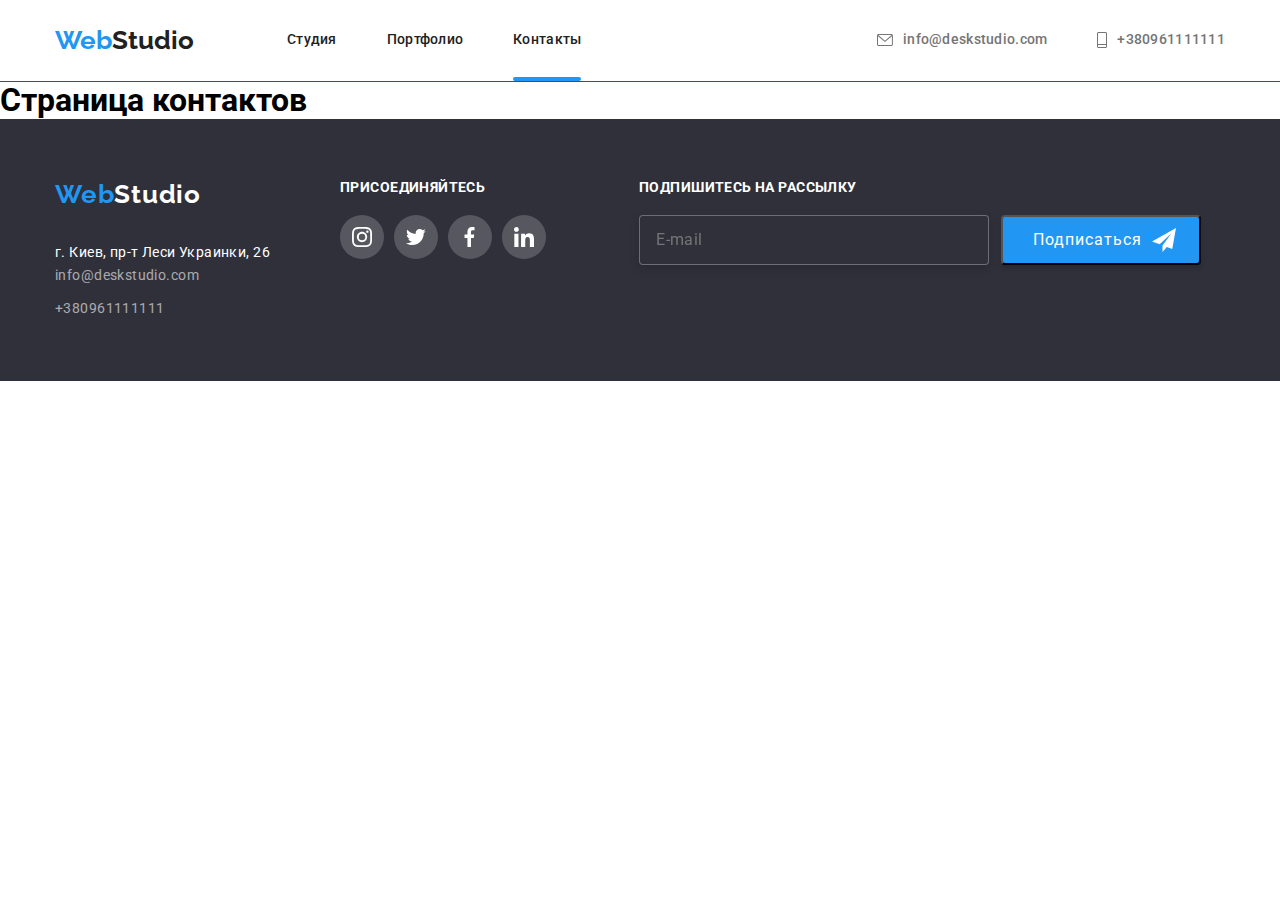
==== contact.html @ c0cb057a "21/01" ====
<!DOCTYPE html>
<html lang="en">

<head>
    <meta charset="UTF-8">
    <meta http-equiv="X-UA-Compatible" content="IE=edge">
    <meta name="viewport" content="width=device-width, initial-scale=1.0">
    <title>Document</title>
    <link rel="preconnect" href="https://fonts.googleapis.com">
    <link rel="preconnect" href="https://fonts.gstatic.com" crossorigin>
    <link
        href="https://fonts.googleapis.com/css2?family=Raleway:wght@400;700&family=Roboto:wght@400;500;700;900&display=swap"
        rel="stylesheet">
    <link rel="stylesheet" href="https://cdnjs.cloudflare.com/ajax/libs/modern-normalize/1.1.0/modern-normalize.min.css">
    <link rel="stylesheet" href="css/main.css">
</head>

<body>

    <header class="header">
        <div class="page-header container">
            <nav class="page-header__nav-bar">
                <a class="page-header__logo" href="./index.html"><span class="page-header__web">Web</span>Studio</a>
                <ul class="navigation">
                    <li class="navigation__menu"><a href="./index.html" class="navigation__link">Студия</a></li>
                    <li class="navigation__menu"><a href="./portfolio.html"
                            class="navigation__link">Портфолио</a></li>
                    <li class="navigation__menu"><a href="./contact.html" class="navigation__link navigation__link--accent">Контакты</a></li>
                </ul>
            </nav>
            <ul class="contact-header">
                <li class="contact-header__item"><a class="contact-header__mail" href="mailto:info@deskstudio.com">
                        <svg class="contact-header__icon" width="16px" height="12px">
                            <use href="./imagescvg/sprite.svg#mail"></use>
                        </svg>info@deskstudio.com</a></li>
                <li class="contact-header__item"><a class="contact-header__tel" href="tel:+380961111111">
                        <svg class="contact-header__icon" width="10px" height="16px">
                            <use href="./imagescvg/sprite.svg#smartphone"></use>
                        </svg>+380961111111</a></li>
            </ul>
        </div>
    </header>
<main>

</main>
    <h1>Страница контактов</h1>
<footer class="page-footer">
    <div class="container footer-container">
        <div class="footer-contact">
            <a class="page-footer__logo" href="./index.html"><span class="page-footer__web">Web</span>Studio</a>
            <address class="page-footer__address">г. Киев, пр-т Леси Украинки, 26</address>
            <ul class="page-footer__contact">
                <li class="page-footer__item"><a class="page-footer__link"
                        href="mailto:info@deskstudio.com">info@deskstudio.com</a> </li>
                <li class="page-footer__item"><a class="page-footer__link" href="tel:+380961111111">+380961111111</a>
                </li>
            </ul>
        </div>
        <div class="footer-socnet">
            <h3 class="propose">ПРИСОЕДИНЯЙТЕСЬ</h3>
            <ul class="footer-socnet__icons">
                <li class="footer-socnet__icon">
                    <a href="" class="social-net-footer">
                        <svg width="20px" height="20px">
                            <use href="./imagescvg/sprite.svg#instagram"></use>
                        </svg>
                    </a>
                </li>
                <li class="footer-socnet__icon">
                    <a href="" class="social-net-footer">
                        <svg width="20px" height="20px">
                            <use href="./imagescvg/sprite.svg#twiter"></use>
                        </svg>
                    </a>
                </li>
                <li class="footer-socnet__icon">
                    <a href="" class="social-net-footer">
                        <svg width="20px" height="20px">
                            <use href="./imagescvg/sprite.svg#facebook"></use>
                        </svg>
                    </a>
                </li>
                <li class="footer-socnet__icon">
                    <a href="" class="social-net-footer">
                        <svg width="20px" height="20px">
                            <use href="./imagescvg/sprite.svg#linkedin"></use>
                        </svg>
                    </a>
                </li>
            </ul>
        </div>
        <div class="footer-mailing">
            <h3 class="propose">ПОДПИШИТЕСЬ НА РАССЫЛКУ</h3>
            <div class="footer-mailing__form">
                <label for="mail"></label>
                <input type="email" name="mail" id="mail" placeholder="E-mail" />
                <button class="footer-mailing__subscribe">Подписаться<svg class="footer-mailing__svg" width="24px"
                        height="24px">
                        <use href="./imagescvg2/sprite2.svg#icon-icon-send"></use>
                    </svg></button>
            </div>
        </div>



    </div>
</footer>




</body>

</html>
---- css/main.css ----
.client-list__icon:not(last-child), .team__member:not(:last-child), .profail-title__item:not(:last-child), .benefits-topic__item:not(:last-child) {
  margin-right: 30px;
}

body {
  font-family: Roboto, sant-serif;
  --card-set-gup: 30px;
}

ul {
  list-style: none;
  margin: 0;
  padding: 0;
}

h1,
h2,
h3,
h4,
h5,
h6,
p {
  margin: 0;
}

html {
  -webkit-box-sizing: border-box;
          box-sizing: border-box;
}

*,
*::before,
*::after {
  -webkit-box-sizing: inherit;
          box-sizing: inherit;
}

.visually-hidden {
  position: absolute;
  clip: rect(0 0 0 0);
  width: 1px;
  height: 1px;
  margin: -1px;
}

img {
  display: block;
  max-width: 100%;
}

/*for_h2*/
.block-titles {
  margin-bottom: 50px;
  color: var(--color);
  text-align: center;
  font-size: 36px;
  line-height: 1.17;
  letter-spacing: 0.03em;
}

.container {
  width: 1200px;
  padding: 0 15px;
  margin: 0 auto;
}

.header {
  padding: 25px 0;
  border-bottom: 1px solid green;
}

.page-header {
  display: -webkit-box;
  display: -ms-flexbox;
  display: flex;
  -webkit-box-align: center;
      -ms-flex-align: center;
          align-items: center;
}

.page-header {
  width: 1200px;
  padding: 0 15px;
  margin: 0 auto;
}

.page-header__nav-bar {
  margin-right: auto;
  display: -webkit-box;
  display: -ms-flexbox;
  display: flex;
  -webkit-box-align: center;
      -ms-flex-align: center;
          align-items: center;
}

.page-header__logo {
  margin-right: 93px;
  -ms-flex-item-align: center;
      align-self: center;
  text-decoration: none;
  font-family: Raleway;
  font-style: normal;
  font-weight: bold;
  font-size: 26px;
  line-height: 1.19;
  color: #212121;
  -webkit-transition: color 250ms cubic-bezier(0.4, 0, 0.2, 1);
  transition: color 250ms cubic-bezier(0.4, 0, 0.2, 1);
}
.page-header__logo:hover {
  color: #2196f3;
}

.page-header__web {
  color: #2196f3;
}

.navigation {
  display: -webkit-box;
  display: -ms-flexbox;
  display: flex;
  color: #212121;
  font-size: 14px;
  font-weight: 500;
  line-height: 1.14;
  letter-spacing: 0.02em;
}
.navigation__menu:not(:last-child) {
  margin-right: 50px;
}

.navigation__link {
  display: block;
  color: #212121;
  text-decoration: none;
  -webkit-transition: color 250ms cubic-bezier(0.4, 0, 0.2, 1);
  transition: color 250ms cubic-bezier(0.4, 0, 0.2, 1);
}
.navigation__link:hover {
  color: #2196f3;
}

.navigation__link--accent {
  position: relative;
  margin-left: 0;
  margin-top: 0;
  padding-bottom: 0;
}
.navigation__link--accent:visited {
  color: #2196f3;
}
.navigation__link--accent::after {
  content: "";
  position: absolute;
  display: block;
  top: 100%;
  margin-top: 29px;
  width: 100%;
  height: 4px;
  background: #2196f3;
  border-radius: 2px;
}

.contact-header {
  display: -webkit-box;
  display: -ms-flexbox;
  display: flex;
}

.contact-header__item {
  fill: #757575;
  color: #757575;
}
.contact-header__item:not(:last-child) {
  margin-right: 50px;
}

.contact-header__mail,
.contact-header__tel {
  text-decoration: none;
}

.contact-header__icon {
  margin-right: 10px;
}

.contact-header__mail,
.contact-header__tel {
  color: #757575;
  font-size: 14px;
  font-weight: 500;
  line-height: 1.14;
  letter-spacing: 0.02em;
  display: -webkit-box;
  display: -ms-flexbox;
  display: flex;
  -webkit-box-align: center;
      -ms-flex-align: center;
          align-items: center;
  fill: #757575;
  -webkit-transition: color 250ms cubic-bezier(0.4, 0, 0.2, 1), fill 250ms cubic-bezier(0.4, 0, 0.2, 1);
  transition: color 250ms cubic-bezier(0.4, 0, 0.2, 1), fill 250ms cubic-bezier(0.4, 0, 0.2, 1);
}

.contact-header__mail:hover,
.contact-header__mail:focus,
.contact-header__tel:hover,
.contact-header__tel:focus {
  color: #2196f3;
  fill: #2196f3;
}

.slogan {
  height: 600px;
  max-width: 1600px;
  margin-left: auto;
  margin-right: auto;
  background-image: -webkit-gradient(linear, left top, right top, from(rgba(47, 48, 58, 0.4)), to(rgba(47, 48, 58, 0.4))), url(../images/Img_hero_v_2.jpg);
  background-image: linear-gradient(to right, rgba(47, 48, 58, 0.4), rgba(47, 48, 58, 0.4)), url(../images/Img_hero_v_2.jpg);
  background-repeat: no-repeat;
  background-position: center;
  padding: 200px 0;
  background-color: #2f303a;
}

.slogan-site__text {
  color: #ffffff;
  width: 696px;
  margin: 0 auto;
  margin-bottom: 30px;
  font-family: Roboto;
  font-style: normal;
  font-size: 44px;
  font-weight: 900;
  line-height: 1.36;
  letter-spacing: 0.06em;
  text-align: center;
  text-transform: uppercase;
}

.slogan-site__button {
  display: inline-block;
  margin-left: auto;
  margin-right: auto;
  cursor: pointer;
}

button.slogan-site__button {
  padding: 10px 32px;
  color: #ffffff;
  background-color: #2196f3;
  -webkit-box-shadow: 0px 4px 4px rgba(0, 0, 0, 0.15);
          box-shadow: 0px 4px 4px rgba(0, 0, 0, 0.15);
  border-radius: 4px;
  font-family: Roboto;
  font-style: normal;
  font-size: 16px;
  font-weight: bold;
  line-height: 1.87;
  letter-spacing: 0.06em;
  /*font-size: 16px;
   font-weight: bold;
   line-height: 1.87;
   letter-spacing: 0.06em;*/
  display: -webkit-box;
  display: -ms-flexbox;
  display: flex;
  -webkit-box-align: center;
      -ms-flex-align: center;
          align-items: center;
  text-align: center;
}

.benefits {
  padding-top: 94px;
}

.benefits-topic__list {
  display: -webkit-box;
  display: -ms-flexbox;
  display: flex;
}

.benefits-topic__item {
  width: 270px;
}
.benefits-topic__item::before {
  content: "";
  display: block;
  width: 270px;
  height: 120px;
  background-color: var(--button-secondary);
  border-radius: 4px;
  background-repeat: no-repeat;
  background-position: center;
}

.benefits-topic__item:nth-child(1)::before {
  background-image: url(../imagescvg/antenna1.svg);
}

.benefits-topic__item:nth-child(2)::before {
  background-image: url(../imagescvg/clock1.svg);
}

.benefits-topic__item:nth-child(3)::before {
  background-image: url(../imagescvg/diagram1.svg);
}

.benefits-topic__item:nth-child(4)::before {
  background-image: url(../imagescvg/astronaut1.svg);
}

.advantage {
  color: var(--color);
  padding-top: 30px;
  font-size: 14px;
  line-height: 1.14;
  letter-spacing: 0.03em;
  text-transform: uppercase;
}

.advantage__text {
  color: var(--color-text);
  font-size: 14px;
  line-height: 1.7;
  letter-spacing: 0.03em;
}

.services {
  padding-top: 94px;
  padding-bottom: 94px;
}

.profail-title {
  margin-bottom: 50px;
  color: #212121;
  text-align: center;
  font-size: 36px;
  line-height: 1.17;
  letter-spacing: 0.03em;
}

.profail-title__list {
  display: -webkit-box;
  display: -ms-flexbox;
  display: flex;
}

.service {
  position: relative;
}

.service-product {
  position: absolute;
  bottom: 0;
  display: -webkit-box;
  display: -ms-flexbox;
  display: flex;
  width: 370px;
  height: 70px;
  background: rgba(47, 48, 58, 0.8);
}

.service-product__name {
  color: #ffffff;
  font-size: 14px;
  line-height: 1.14;
  margin: auto;
  letter-spacing: 0.03em;
  text-transform: uppercase;
}

.command {
  max-width: 1600px;
  margin-left: auto;
  margin-right: auto;
  padding-top: 94px;
  padding-bottom: 94px;
  background-color: #f5f4fa;
  -webkit-box-pack: center;
      -ms-flex-pack: center;
          justify-content: center;
}

.team__list {
  display: -webkit-box;
  display: -ms-flexbox;
  display: flex;
}

.team__member {
  -webkit-box-shadow: 0px 1px 3px rgba(0, 0, 0, 0.12), 0px 1px 1px rgba(0, 0, 0, 0.14), 0px 2px 1px rgba(0, 0, 0, 0.2);
          box-shadow: 0px 1px 3px rgba(0, 0, 0, 0.12), 0px 1px 1px rgba(0, 0, 0, 0.14), 0px 2px 1px rgba(0, 0, 0, 0.2);
  border-radius: 0px 0px 4px 4px;
  background-color: #ffffff;
}

.member-card {
  padding: 30px 0;
}

.member-card__name {
  margin-bottom: 10px;
  color: #212121;
  font-weight: 500;
  font-size: 16px;
  line-height: 1.19;
  text-align: center;
  letter-spacing: 0.03em;
}

.member-card__position {
  color: #757575;
  font-weight: normal;
  font-size: 16px;
  line-height: 1.19;
  text-align: center;
  letter-spacing: 0.03em;
}

/*==========SOCIAT ICON=============*/
.member-card__social-icons {
  display: -webkit-box;
  display: -ms-flexbox;
  display: flex;
  -webkit-box-pack: center;
      -ms-flex-pack: center;
          justify-content: center;
  margin-top: 16px;
}

.member-card__social-icon {
  display: -webkit-box;
  display: -ms-flexbox;
  display: flex;
  -webkit-box-pack: center;
      -ms-flex-pack: center;
          justify-content: center;
  -webkit-box-align: center;
      -ms-flex-align: center;
          align-items: center;
  width: 44px;
  height: 44px;
  border-radius: 50%;
  background-color: #ffffff;
}
.member-card__social-icon:not(last-child) {
  margin-right: 10px;
}
.member-card__social-icon:hover {
  background-color: #2196f3;
}

.social-net {
  display: -webkit-box;
  display: -ms-flexbox;
  display: flex;
  -webkit-box-pack: center;
      -ms-flex-pack: center;
          justify-content: center;
  -webkit-box-align: center;
      -ms-flex-align: center;
          align-items: center;
  width: 44px;
  height: 44px;
  border-radius: 50%;
  background-color: #ffffff;
  fill: #afb1b8;
  -webkit-transition: background-color 250ms cubic-bezier(0.4, 0, 0.2, 1), fill 250ms cubic-bezier(0.4, 0, 0.2, 1);
  transition: background-color 250ms cubic-bezier(0.4, 0, 0.2, 1), fill 250ms cubic-bezier(0.4, 0, 0.2, 1);
}
.social-net:hover, .social-net:focus {
  fill: #ffffff;
  background-color: #2196f3;
}

.clients {
  width: 1170px;
  height: 372px;
  margin-left: auto;
  margin-right: auto;
  padding-top: 94px;
  padding-bottom: 94px;
}

.client-list__icons {
  display: -webkit-box;
  display: -ms-flexbox;
  display: flex;
}

.client-list__icon {
  width: 170px;
  height: 92px;
}
.client-logo {
  width: 100%;
  height: 100%;
  border: 1px solid #afb1b8;
  border-radius: 4px;
  display: -webkit-box;
  display: -ms-flexbox;
  display: flex;
  -webkit-box-pack: center;
      -ms-flex-pack: center;
          justify-content: center;
  -webkit-box-align: center;
      -ms-flex-align: center;
          align-items: center;
  fill: #afb1b8;
  -webkit-transition: border 250ms cubic-bezier(0.4, 0, 0.2, 1), fill 250ms cubic-bezier(0.4, 0, 0.2, 1);
  transition: border 250ms cubic-bezier(0.4, 0, 0.2, 1), fill 250ms cubic-bezier(0.4, 0, 0.2, 1);
}
.client-logo:hover, .client-logo:focus {
  fill: #2196f3;
  border-color: #2196f3;
}

.all-btn {
  padding-top: 94px;
  padding-bottom: 94px;
}

.btn-portfolio {
  display: -webkit-box;
  display: -ms-flexbox;
  display: flex;
  margin-bottom: 50px;
  -webkit-box-pack: center;
      -ms-flex-pack: center;
          justify-content: center;
}

.btn-portfolio__list {
  height: 38px;
}
.btn-portfolio__list:not(:last-child) {
  margin-right: 8px;
}

.button-primery {
  color: #ffffff;
  background-color: #2196f3;
  font-family: Roboto;
  font-style: normal;
  font-weight: 500;
  font-size: 16px;
  line-height: 1.625;
  text-align: center;
  letter-spacing: 0.03em;
  -webkit-box-shadow: 0px 3px 1px rgba(0, 0, 0, 0.1), 0px 1px 2px rgba(0, 0, 0, 0.08), 0px 2px 2px rgba(0, 0, 0, 0.12);
          box-shadow: 0px 3px 1px rgba(0, 0, 0, 0.1), 0px 1px 2px rgba(0, 0, 0, 0.08), 0px 2px 2px rgba(0, 0, 0, 0.12);
  border-radius: 4px;
}

.button-secondary {
  color: #212121;
  background-color: #f5f4fa;
  font-weight: 500;
  font-size: 16px;
  line-height: 1.625;
  text-align: center;
  letter-spacing: 0.03em;
  border-radius: 4px;
  -webkit-transition: background-color 250ms cubic-bezier(0.4, 0, 0.2, 1), color 250ms cubic-bezier(0.4, 0, 0.2, 1), -webkit-box-shadow 250ms cubic-bezier(0.4, 0, 0.2, 1);
  transition: background-color 250ms cubic-bezier(0.4, 0, 0.2, 1), color 250ms cubic-bezier(0.4, 0, 0.2, 1), -webkit-box-shadow 250ms cubic-bezier(0.4, 0, 0.2, 1);
  transition: background-color 250ms cubic-bezier(0.4, 0, 0.2, 1), color 250ms cubic-bezier(0.4, 0, 0.2, 1), box-shadow 250ms cubic-bezier(0.4, 0, 0.2, 1);
  transition: background-color 250ms cubic-bezier(0.4, 0, 0.2, 1), color 250ms cubic-bezier(0.4, 0, 0.2, 1), box-shadow 250ms cubic-bezier(0.4, 0, 0.2, 1), -webkit-box-shadow 250ms cubic-bezier(0.4, 0, 0.2, 1);
}

.button-secondary:hover,
.button-secondary:focus {
  color: #ffffff;
  background-color: #2196f3;
  -webkit-box-shadow: 0px 3px 1px rgba(0, 0, 0, 0.1), 0px 1px 2px rgba(0, 0, 0, 0.08), 0px 2px 2px rgba(0, 0, 0, 0.12);
          box-shadow: 0px 3px 1px rgba(0, 0, 0, 0.1), 0px 1px 2px rgba(0, 0, 0, 0.08), 0px 2px 2px rgba(0, 0, 0, 0.12);
}

.button-primery,
.button-secondary {
  padding-left: 22px;
  padding-right: 22px;
}

.button,
.button-primery,
.button-secondary {
  cursor: pointer;
  border-color: transparent;
}

.projects {
  padding: 0;
  margin: 0;
  display: -webkit-box;
  display: -ms-flexbox;
  display: flex;
  -ms-flex-wrap: wrap;
      flex-wrap: wrap;
  margin-left: calc(-1 * var(--card-set-gup));
  margin-top: calc(-1 * var(--card-set-gup));
}

.projects > .projects__list {
  -ms-flex-preferred-size: calc(100% / 3 -var(--card-set-gup));
      flex-basis: calc(100% / 3 -var(--card-set-gup));
  margin-left: var(--card-set-gup);
  margin-top: var(--card-set-gup);
}

.projects__list * {
  background: #ffffff;
}

.projects-icon {
  display: block;
  text-decoration: none;
  -webkit-transition: -webkit-box-shadow 250ms cubic-bezier(0.4, 0, 0.2, 1);
  transition: -webkit-box-shadow 250ms cubic-bezier(0.4, 0, 0.2, 1);
  transition: box-shadow 250ms cubic-bezier(0.4, 0, 0.2, 1);
  transition: box-shadow 250ms cubic-bezier(0.4, 0, 0.2, 1), -webkit-box-shadow 250ms cubic-bezier(0.4, 0, 0.2, 1);
}
.projects-icon:hover, .projects-icon:focus {
  -webkit-box-shadow: 0px 1px 1px rgba(0, 0, 0, 0.12), 0px 4px 4px rgba(0, 0, 0, 0.06), 1px 4px 6px rgba(0, 0, 0, 0.16);
          box-shadow: 0px 1px 1px rgba(0, 0, 0, 0.12), 0px 4px 4px rgba(0, 0, 0, 0.06), 1px 4px 6px rgba(0, 0, 0, 0.16);
  display: block;
}

.projects-icon__box {
  padding: 20px 24px;
  border: 1px solid #eeeeee;
  -webkit-box-sizing: border-box;
          box-sizing: border-box;
}

.projects-icon__title {
  border: none;
  font-weight: bold;
  font-size: 18px;
  line-height: 2;
  color: #212121;
}

.projects-icon__sorting {
  margin-top: 4px;
  color: #757575;
  border: none;
  font-weight: normal;
  font-size: 16px;
  line-height: 1.875;
  letter-spacing: 0.03em;
}

.projects-icon__images {
  position: relative;
  overflow: hidden;
}

.projects-icon__images:hover .projects-icon__submenu,
.projects-icon__images:focus .projects-icon__submenu {
  -webkit-transform: translateY(0);
          transform: translateY(0);
  opacity: 1;
}

.projects-icon__submenu {
  position: absolute;
  top: 0;
  left: 0;
  height: 100%;
  width: 100%;
  padding: 63px 24px 63px 24px;
  margin: 0;
  font-size: 18px;
  line-height: 1.55;
  letter-spacing: 0.03em;
  color: #ffffff;
  background-color: rgba(33, 150, 243, 0.9);
  -webkit-transform: translateY(100%);
          transform: translateY(100%);
  -webkit-transition: -webkit-transform 250ms cubic-bezier(0.4, 0, 0.2, 1);
  transition: -webkit-transform 250ms cubic-bezier(0.4, 0, 0.2, 1);
  transition: transform 250ms cubic-bezier(0.4, 0, 0.2, 1);
  transition: transform 250ms cubic-bezier(0.4, 0, 0.2, 1), -webkit-transform 250ms cubic-bezier(0.4, 0, 0.2, 1);
}

.page-footer {
  margin-left: auto;
  margin-right: auto;
  padding-top: 60px;
  padding-bottom: 60px;
  background-color: #2f303a;
  -webkit-box-pack: start;
      -ms-flex-pack: start;
          justify-content: start;
}

.footer-container {
  display: -webkit-box;
  display: -ms-flexbox;
  display: flex;
  -webkit-box-align: space-align;
      -ms-flex-align: space-align;
          align-items: space-align;
}

.page-footer__logo {
  display: block;
  margin-bottom: 30px;
  color: #ffffff;
  text-decoration: none;
  font-family: Raleway;
  font-style: normal;
  font-weight: bold;
  font-size: 26px;
  line-height: 1.19;
  letter-spacing: 0.03em;
}

.page-footer__web {
  color: #2196f3;
}

.page-footer__address {
  color: #ffffff;
  font-family: Roboto;
  font-style: normal;
  font-weight: normal;
  font-size: 14px;
  line-height: 1.74;
  letter-spacing: 0.03em;
}

.page-footer__contact {
  list-style: none;
}

.page-footer__item:not(:last-child) {
  margin-bottom: 9px;
}

.page-footer__link {
  color: rgba(255, 255, 255, 0.6);
  text-decoration: none;
  font-size: 14px;
  line-height: 1.71;
  letter-spacing: 0.03em;
}

/*=======BLOCK_2_FOOTER============*/
.footer-socnet {
  margin-left: 70px;
}

.propose {
  font-size: 14px;
  line-height: 16px;
  letter-spacing: 0.03em;
  text-transform: uppercase;
  color: #ffffff;
  font-weight: bold;
  font-size: 14px;
  line-height: 16px;
  letter-spacing: 0.03em;
  text-transform: uppercase;
  color: #ffffff;
}

.footer-socnet__icons {
  display: -webkit-box;
  display: -ms-flexbox;
  display: flex;
  width: 100%;
  height: 90px;
}

.footer-socnet__icon:nth-child(1) {
  margin-left: 0;
}

.footer-socnet__icon {
  display: -webkit-box;
  display: -ms-flexbox;
  display: flex;
  -webkit-box-pack: center;
      -ms-flex-pack: center;
          justify-content: center;
  -webkit-box-align: center;
      -ms-flex-align: center;
          align-items: center;
  width: 44px;
  height: 44px;
  border-radius: 50%;
  margin-top: 20px;
  margin-left: 10px;
  background: rgba(255, 255, 255, 0.1);
}

.social-net-footer {
  display: -webkit-box;
  display: -ms-flexbox;
  display: flex;
  -webkit-box-pack: center;
      -ms-flex-pack: center;
          justify-content: center;
  -webkit-box-align: center;
      -ms-flex-align: center;
          align-items: center;
  width: 44px;
  height: 44px;
  border-radius: 50%;
  background: rgba(255, 255, 255, 0.1);
  fill: #ffffff;
  -webkit-transition: background-color 250ms cubic-bezier(0.4, 0, 0.2, 1);
  transition: background-color 250ms cubic-bezier(0.4, 0, 0.2, 1);
}

.social-net-footer:hover,
.social-net-footer:focus {
  fill: #ffffff;
  background-color: #2196f3;
}

/*=======BLOCK_3_FOOTER============*/
.footer-mailing {
  margin-left: 93px;
}

.footer-mailing__form {
  display: -webkit-box;
  display: -ms-flexbox;
  display: flex;
  margin-top: 20px;
}

.footer-mailing__form input {
  margin-right: 12px;
  padding-left: 16px;
  width: 350px;
  height: 50px;
  font-size: 16px;
  line-height: 1.25;
  letter-spacing: 0.03em;
  background: #2f303a;
  border: 1px solid rgba(255, 255, 255, 0.3);
  -webkit-box-sizing: border-box;
          box-sizing: border-box;
  -webkit-filter: drop-shadow(0px 4px 4px rgba(0, 0, 0, 0.15));
          filter: drop-shadow(0px 4px 4px rgba(0, 0, 0, 0.15));
  border-radius: 4px;
}

.footer-mailing__subscribe {
  position: relative;
  width: 200px;
  height: 50px;
  padding-left: 30px;
  font-size: 16px;
  line-height: 1.875;
  text-align: start;
  letter-spacing: 0.06em;
  color: #ffffff;
  background: #2196f3;
  -webkit-box-shadow: 0px 4px 4px rgba(0, 0, 0, 0.15);
          box-shadow: 0px 4px 4px rgba(0, 0, 0, 0.15);
  border-radius: 4px;
}

.footer-mailing__svg {
  position: absolute;
  top: 50%;
  margin-left: 10px;
  -webkit-transform: translateY(-50%);
          transform: translateY(-50%);
  width: 24px;
  height: 24px;
}

.backdrop {
  position: fixed;
  top: 0;
  left: 0;
  width: 100%;
  height: 100%;
  background-color: rgba(0, 0, 0, 0.2);
  -webkit-transition: opacity 250ms cubic-bezier(0.4, 0, 0.2, 1), visibility 250ms cubic-bezier(0.4, 0, 0.2, 1);
  transition: opacity 250ms cubic-bezier(0.4, 0, 0.2, 1), visibility 250ms cubic-bezier(0.4, 0, 0.2, 1);
}

.backdrop.is-hidden {
  opacity: 0;
  pointer-events: none;
  visibility: hidden;
}

.modal {
  position: absolute;
  top: 50%;
  left: 50%;
  -webkit-transform: translate(-50%, -50%);
          transform: translate(-50%, -50%);
  width: 528px;
  height: 581px;
  padding: 0 40px;
  padding-top: 40px;
  padding-bottom: 50px;
  background-color: #ffffff;
  -webkit-box-shadow: 0px 1px 3px rgba(0, 0, 0, 0.12), 0px 1px 1px rgba(0, 0, 0, 0.14), 0px 2px 1px rgba(0, 0, 0, 0.2);
          box-shadow: 0px 1px 3px rgba(0, 0, 0, 0.12), 0px 1px 1px rgba(0, 0, 0, 0.14), 0px 2px 1px rgba(0, 0, 0, 0.2);
  border-radius: 4px;
}

.modal-close {
  position: absolute;
  top: 8px;
  right: 8px;
  padding: 0;
  margin: 0;
  -webkit-box-pack: center;
      -ms-flex-pack: center;
          justify-content: center;
  width: 32px;
  height: 32px;
  border-radius: 50%;
  background: #ffffff;
  border: 1px solid rgba(0, 0, 0, 0.1);
  cursor: pointer;
  -webkit-transition: 0.3s linear #212121;
  transition: 0.3s linear #212121;
  display: -webkit-box;
  display: -ms-flexbox;
  display: flex;
  -webkit-transition: 250ms cubic-bezier(0.4, 0, 0.2, 1);
  transition: 250ms cubic-bezier(0.4, 0, 0.2, 1);
}
.modal-close:focus, .modal-close:hover {
  color: #2196f3;
}

.modal-close__button {
  width: 30px;
  height: 30px;
  fill: currentColor;
}

.modal__title {
  margin-bottom: 12px;
  font-size: 20px;
  line-height: 23px;
  text-align: center;
  letter-spacing: 0.03em;
  color: #212121;
}

.form-field {
  position: relative;
  display: -webkit-box;
  display: -ms-flexbox;
  display: flex;
  -webkit-box-orient: vertical;
  -webkit-box-direction: normal;
      -ms-flex-direction: column;
          flex-direction: column;
  font-size: 12px;
  line-height: 1.16;
  letter-spacing: 0.01em;
  color: #757575;
  margin-bottom: 10px;
}

.form-field__input {
  margin-top: 4px;
  text-indent: 42px;
}

.form-field label {
  margin-bottom: 4px;
  font-size: 12px;
  line-height: 1.16;
  letter-spacing: 0.01em;
  color: #757575;
}

.form-field input {
  height: 40px;
  border: 1px solid rgba(33, 33, 33, 0.2);
  -webkit-box-sizing: border-box;
          box-sizing: border-box;
  border-radius: 4px;
  -webkit-transition: 250ms cubic-bezier(0.4, 0, 0.2, 1);
  transition: 250ms cubic-bezier(0.4, 0, 0.2, 1);
}

.form-field__icon {
  position: absolute;
  top: 50%;
  left: 15px;
  width: 18px;
  height: 18px;
  display: block;
  -webkit-box-pack: center;
      -ms-flex-pack: center;
          justify-content: center;
  -webkit-box-align: center;
      -ms-flex-align: center;
          align-items: center;
  fill: #212121;
  -webkit-transition: fill 250ms cubic-bezier(0.4, 0, 0.2, 1);
  transition: fill 250ms cubic-bezier(0.4, 0, 0.2, 1);
}

.form-field textarea {
  display: -webkit-box;
  display: -ms-flexbox;
  display: flex;
  padding: 12px, 16px;
  font-size: 12px;
  line-height: 1.16;
  letter-spacing: 0.01em;
  color: rgba(117, 117, 117, 0.5);
  border: 1px solid rgba(33, 33, 33, 0.2);
  -webkit-box-sizing: border-box;
          box-sizing: border-box;
  border-radius: 4px;
}

.modal-form__massage {
  resize: none;
  color: rgba(117, 117, 117, 0.5);
  font-family: inherit;
  padding: 12px 16px;
}

/*===Modal-checkbox===*/
.modal-checkbox {
  position: relative;
  display: -webkit-box;
  display: -ms-flexbox;
  display: flex;
  -webkit-box-align: center;
      -ms-flex-align: center;
          align-items: center;
  font-size: 14px;
  line-height: 1.714;
  letter-spacing: 0.03em;
  color: #757575;
}

.modal-checkbox__input {
  -webkit-appearance: none;
     -moz-appearance: none;
          appearance: none;
  position: absolute;
  width: 1px;
  height: 1px;
  margin: -1px;
  border: 0px;
  padding: 0px;
  clip: rect(0 0 0 0);
  overflow: hidden;
}

.modal-checkbox__icon {
  display: inline-block;
  margin-right: 8px;
  margin-left: 14px;
  width: 16px;
  height: 15px;
  border: 2px solid #212121;
  border-radius: 4px;
  -webkit-transition: 250ms cubic-bezier(0.4, 0, 0.2, 1);
  transition: 250ms cubic-bezier(0.4, 0, 0.2, 1);
}

.modal-checkbox__contract {
  display: block;
  margin-left: 4px;
  font-size: 14px;
  line-height: 1.714;
  letter-spacing: 0.03em;
  color: #2196f3;
}

.modal-checkbox__input:checked + .modal-checkbox__icon {
  border-color: transparent;
  background-image: url(../imagescvg2/icon-check.svg);
  background-size: contain;
  background-origin: border-box;
}

.modal-checkbox__input:focus + .modal-checkbox__icon {
  border-color: #2196f3;
}

.form-field__input:focus {
  outline: 1px solid #2196f3;
}

.form-field__input:focus ~ .form-field__icon {
  fill: #2196f3;
}

/*===Modal-button-submit===*/
.modal-submit {
  display: block;
  margin-top: 30px;
  margin-left: auto;
  margin-right: auto;
  width: 200px;
  height: 50px;
  font-size: 16px;
  line-height: 1.875;
  text-align: center;
  letter-spacing: 0.06em;
  color: #ffffff;
  cursor: pointer;
  background: #2196f3;
  -webkit-box-shadow: 0px 4px 4px rgba(0, 0, 0, 0.15);
          box-shadow: 0px 4px 4px rgba(0, 0, 0, 0.15);
  border-radius: 4px;
  border: none;
}/*# sourceMappingURL=main.css.map */
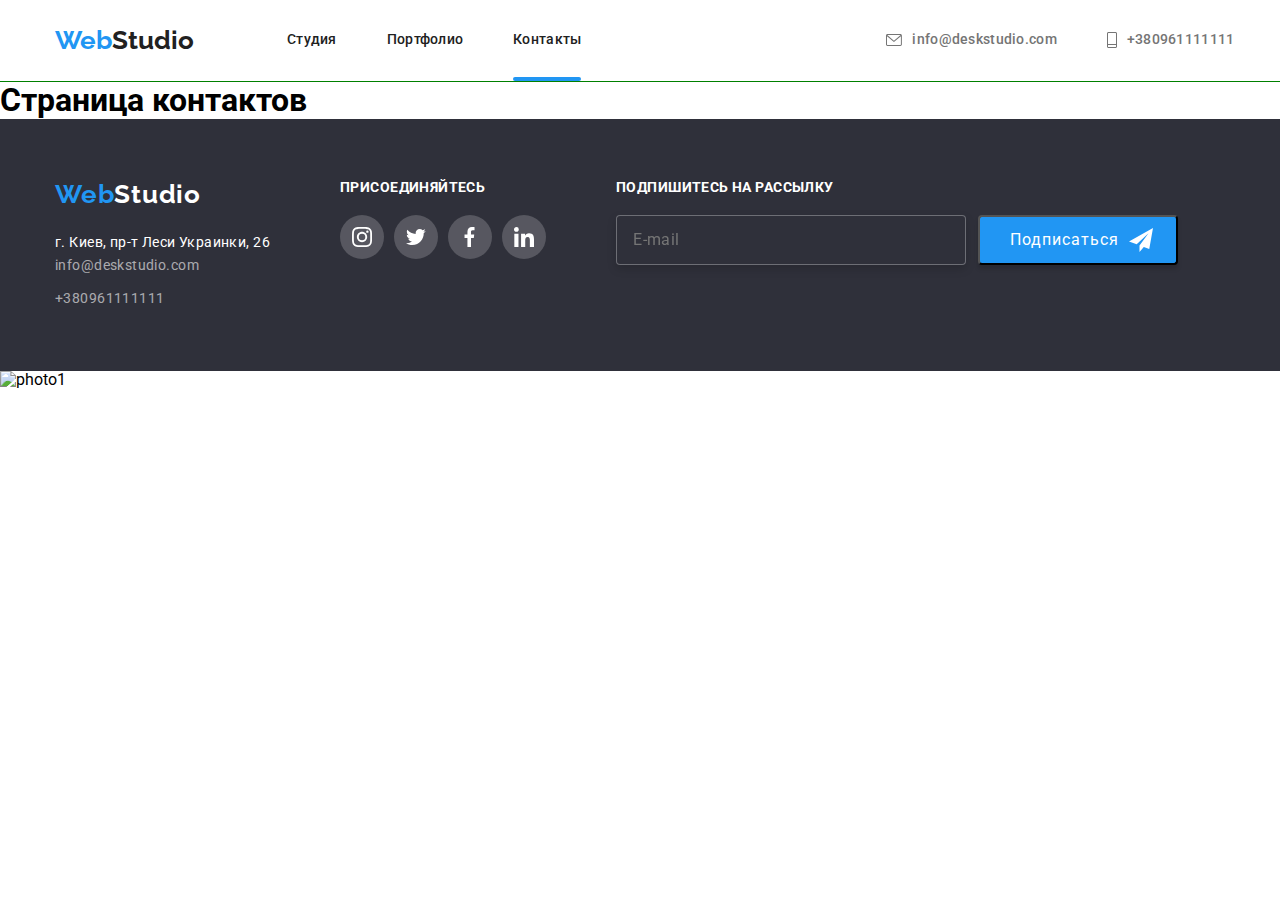
==== commit 2154d7ad: "26/01" ====
--- a/contact.html
+++ b/contact.html
@@ -106,9 +106,13 @@
     </div>
 </footer>
 
-
-
-
+<section>
+    <img srcset="./imagesportfolio/photo1.jpg 370w,
+                                            ./imagesportfolio/photo1@2x.jpg 370w,
+                                            ./imagesportfolio/photo1@3x.jpg 450w,
+                                            ./imagesportfolio/photo1@4x.jpg 450w" src="./imagesportfolio/photo1.jpg"
+        alt="photo1">
+</section>
 </body>
 
 </html>--- a/css/main.css
+++ b/css/main.css
@@ -1,4 +1,4 @@
-.client-list__icon:not(last-child), .team__member:not(:last-child), .profail-title__item:not(:last-child), .benefits-topic__item:not(:last-child) {
+.profail-title__item:not(:last-child) {
   margin-right: 30px;
 }
 
@@ -50,23 +50,56 @@
 
 /*for_h2*/
 .block-titles {
-  margin-bottom: 50px;
+  margin-bottom: 30px;
   color: var(--color);
   text-align: center;
   font-size: 36px;
   line-height: 1.17;
   letter-spacing: 0.03em;
 }
-
-.container {
+@media screen and (min-width: 1200px) {
+  .block-titles {
+    margin-bottom: 50px;
+  }
+}
+
+.container,
+.footer-container {
   width: 1200px;
   padding: 0 15px;
   margin: 0 auto;
 }
+@media screen and (min-width: 480px) {
+  .container,
+.footer-container {
+    width: 480px;
+  }
+}
+@media screen and (min-width: 768px) {
+  .container,
+.footer-container {
+    width: 768px;
+  }
+}
+@media screen and (min-width: 1200px) {
+  .container,
+.footer-container {
+    width: 1200px;
+  }
+}
 
 .header {
-  padding: 25px 0;
   border-bottom: 1px solid green;
+}
+@media screen and (min-width: 480px) {
+  .header {
+    padding: 15px 0;
+  }
+}
+@media screen and (min-width: 768px) {
+  .header {
+    padding: 25px 0;
+  }
 }
 
 .page-header {
@@ -79,13 +112,13 @@
 }
 
 .page-header {
-  width: 1200px;
+  position: relative;
+  max-width: 1200px;
   padding: 0 15px;
   margin: 0 auto;
 }
 
 .page-header__nav-bar {
-  margin-right: auto;
   display: -webkit-box;
   display: -ms-flexbox;
   display: flex;
@@ -95,7 +128,6 @@
 }
 
 .page-header__logo {
-  margin-right: 93px;
   -ms-flex-item-align: center;
       align-self: center;
   text-decoration: none;
@@ -111,9 +143,94 @@
 .page-header__logo:hover {
   color: #2196f3;
 }
+@media screen and (min-width: 480px) {
+  .page-header__logo {
+    margin-right: 284px;
+  }
+}
+@media screen and (min-width: 768px) {
+  .page-header__logo {
+    margin-right: 88px;
+  }
+}
+@media screen and (min-width: 1200px) {
+  .page-header__logo {
+    margin-right: 93px;
+  }
+}
 
 .page-header__web {
   color: #2196f3;
+}
+
+/*MENU-BUTTON-BEGIN*/
+.header-button {
+  display: -webkit-inline-box;
+  display: -ms-inline-flexbox;
+  display: inline-flex;
+  margin: 0;
+  padding: 0;
+  border: none;
+  background-color: transparent;
+  cursor: pointer;
+}
+.header-button:hover,
+.header-button :focus {
+  fill: #2196f3;
+}
+@media screen and (min-width: 768px) {
+  .header-button {
+    display: none;
+  }
+}
+
+.header-button .icon-menu {
+  display: none;
+}
+
+.header-button.is-open .icon-menu {
+  display: block;
+}
+
+.header-button.is-open .icon-cross {
+  display: none;
+}
+
+.header-menu {
+  position: absolute;
+  top: 90%;
+  left: 0;
+  width: 100%;
+  height: 796px;
+  background-color: yellowgreen;
+  padding-left: 40px;
+  padding-right: 40px;
+  font-size: 20px;
+}
+@media screen and (max-width: 767px) {
+  .header-menu {
+    display: none;
+  }
+}
+@media screen and (min-width: 768px) {
+  .header-menu {
+    display: block;
+  }
+}
+
+.header-menu.is-open {
+  display: none;
+}
+
+/*MENU-BUTTON-END*/
+.header-menu {
+  display: -webkit-box;
+  display: -ms-flexbox;
+  display: flex;
+  -webkit-box-orient: horizontal;
+  -webkit-box-direction: normal;
+      -ms-flex-direction: row;
+          flex-direction: row;
 }
 
 .navigation {
@@ -128,6 +245,19 @@
 }
 .navigation__menu:not(:last-child) {
   margin-right: 50px;
+}
+@media screen and (min-width: 768px) {
+  .navigation {
+    display: -webkit-box;
+    display: -ms-flexbox;
+    display: flex;
+    -webkit-box-align: center;
+        -ms-flex-align: center;
+            align-items: center;
+  }
+  .navigation__menu:last-child {
+    margin-right: 60px;
+  }
 }
 
 .navigation__link {
@@ -161,11 +291,41 @@
   background: #2196f3;
   border-radius: 2px;
 }
+@media screen and (min-width: 768px) {
+  .navigation__link--accent::after {
+    margin-top: 34px;
+  }
+}
+@media screen and (min-width: 1200px) {
+  .navigation__link--accent::after {
+    margin-top: 29px;
+  }
+}
 
 .contact-header {
   display: -webkit-box;
   display: -ms-flexbox;
   display: flex;
+}
+@media screen and (min-width: 768px) {
+  .contact-header {
+    -webkit-box-orient: vertical;
+    -webkit-box-direction: normal;
+        -ms-flex-direction: column;
+            flex-direction: column;
+    display: -webkit-box;
+    display: -ms-flexbox;
+    display: flex;
+  }
+}
+@media screen and (min-width: 1200px) {
+  .contact-header {
+    -webkit-box-orient: horizontal;
+    -webkit-box-direction: normal;
+        -ms-flex-direction: row;
+            flex-direction: row;
+    margin-left: 245px;
+  }
 }
 
 .contact-header__item {
@@ -174,6 +334,16 @@
 }
 .contact-header__item:not(:last-child) {
   margin-right: 50px;
+}
+@media screen and (min-width: 768px) {
+  .contact-header__item:not(:last-child) {
+    margin-bottom: 10px;
+  }
+}
+@media screen and (min-width: 1200px) {
+  .contact-header__item:not(:last-child) {
+    margin-bottom: 0;
+  }
 }
 
 .contact-header__mail,
@@ -226,7 +396,6 @@
 
 .slogan-site__text {
   color: #ffffff;
-  width: 696px;
   margin: 0 auto;
   margin-bottom: 30px;
   font-family: Roboto;
@@ -237,6 +406,24 @@
   letter-spacing: 0.06em;
   text-align: center;
   text-transform: uppercase;
+}
+@media screen and (min-width: 480px) {
+  .slogan-site__text {
+    font-size: 26px;
+    font-weight: 900;
+    line-height: 1.61;
+    letter-spacing: 0.06em;
+    width: 360px;
+  }
+}
+@media screen and (min-width: 1200px) {
+  .slogan-site__text {
+    font-size: 44px;
+    font-weight: 900;
+    line-height: 1.36;
+    letter-spacing: 0.06em;
+    width: 696px;
+  }
 }
 
 .slogan-site__button {
@@ -274,23 +461,71 @@
 
 .benefits {
   padding-top: 94px;
+  margin-left: auto;
+  margin-right: auto;
+  -webkit-box-pack: center;
+      -ms-flex-pack: center;
+          justify-content: center;
+}
+@media screen and (min-width: 480px) {
+  .benefits {
+    padding-bottom: 60px;
+  }
+}
+@media screen and (min-width: 1200px) {
+  .benefits {
+    padding-bottom: 0;
+  }
 }
 
 .benefits-topic__list {
   display: -webkit-box;
   display: -ms-flexbox;
   display: flex;
+  -ms-flex-wrap: wrap;
+      flex-wrap: wrap;
+  margin-left: calc(-1 * var(--card-set-gup));
+  margin-top: calc(-1 * var(--card-set-gup));
 }
 
 .benefits-topic__item {
-  width: 270px;
-}
+  display: block;
+  margin-left: var(--card-set-gup);
+  margin-top: var(--card-set-gup);
+  /*&:not(:last-child) {
+    @extend %margin-primary;
+  }*/
+}
+@media screen and (min-width: 480px) {
+  .benefits-topic__item {
+    width: 450px;
+  }
+}
+@media screen and (min-width: 768px) {
+  .benefits-topic__item {
+    -ms-flex-preferred-size: calc(100% / 2 - var(--card-set-gup));
+        flex-basis: calc(100% / 2 - var(--card-set-gup));
+    width: 354px;
+  }
+}
+@media screen and (min-width: 1200px) {
+  .benefits-topic__item {
+    -ms-flex-preferred-size: auto;
+        flex-basis: auto;
+    -webkit-box-orient: horizontal;
+    -webkit-box-direction: normal;
+        -ms-flex-direction: row;
+            flex-direction: row;
+    width: 270px;
+  }
+}
+
 .benefits-topic__item::before {
   content: "";
   display: block;
-  width: 270px;
+  /*width: 270px;*/
   height: 120px;
-  background-color: var(--button-secondary);
+  background-color: #f5f4fa;
   border-radius: 4px;
   background-repeat: no-repeat;
   background-position: center;
@@ -313,7 +548,7 @@
 }
 
 .advantage {
-  color: var(--color);
+  color: #212121;
   padding-top: 30px;
   font-size: 14px;
   line-height: 1.14;
@@ -322,7 +557,7 @@
 }
 
 .advantage__text {
-  color: var(--color-text);
+  color: #757575;
   font-size: 14px;
   line-height: 1.7;
   letter-spacing: 0.03em;
@@ -331,6 +566,22 @@
 .services {
   padding-top: 94px;
   padding-bottom: 94px;
+}
+@media screen and (max-width: 767px) {
+  .services {
+    display: none;
+  }
+}
+@media screen and (max-width: 1199px) {
+  .services {
+    display: none;
+  }
+}
+
+.profail {
+  max-width: 1200px;
+  padding: 0 15px;
+  margin: 0 auto;
 }
 
 .profail-title {
@@ -376,18 +627,63 @@
   max-width: 1600px;
   margin-left: auto;
   margin-right: auto;
-  padding-top: 94px;
   padding-bottom: 94px;
   background-color: #f5f4fa;
   -webkit-box-pack: center;
       -ms-flex-pack: center;
           justify-content: center;
 }
+@media screen and (min-width: 480px) {
+  .command {
+    padding-top: 60px;
+  }
+}
+@media screen and (min-width: 1200px) {
+  .command {
+    padding-top: 94px;
+  }
+}
 
 .team__list {
   display: -webkit-box;
   display: -ms-flexbox;
   display: flex;
+  margin-left: calc(-1 * var(--card-set-gup));
+  margin-top: calc(-1 * var(--card-set-gup));
+}
+@media screen and (min-width: 480px) {
+  .team__list {
+    -webkit-box-orient: vertical;
+    -webkit-box-direction: normal;
+        -ms-flex-direction: column;
+            flex-direction: column;
+    -webkit-box-align: center;
+        -ms-flex-align: center;
+            align-items: center;
+  }
+}
+@media screen and (min-width: 768px) {
+  .team__list {
+    -webkit-box-orient: horizontal;
+    -webkit-box-direction: normal;
+        -ms-flex-direction: row;
+            flex-direction: row;
+    -ms-flex-wrap: wrap;
+        flex-wrap: wrap;
+    -webkit-box-pack: space-evenly;
+        -ms-flex-pack: space-evenly;
+            justify-content: space-evenly;
+  }
+}
+@media screen and (min-width: 1200px) {
+  .team__list {
+    -webkit-box-orient: horizontal;
+    -webkit-box-direction: normal;
+        -ms-flex-direction: row;
+            flex-direction: row;
+    -ms-flex-wrap: nowrap;
+        flex-wrap: nowrap;
+  }
 }
 
 .team__member {
@@ -395,8 +691,16 @@
           box-shadow: 0px 1px 3px rgba(0, 0, 0, 0.12), 0px 1px 1px rgba(0, 0, 0, 0.14), 0px 2px 1px rgba(0, 0, 0, 0.2);
   border-radius: 0px 0px 4px 4px;
   background-color: #ffffff;
-}
-
+  margin-left: var(--card-set-gup);
+  margin-top: var(--card-set-gup);
+}
+@media screen and (min-width: 768px) {
+  .team__member {
+    -ms-flex-preferred-size: calc((100% - 2 * var(--card-set-gup)) / 2);
+        flex-basis: calc((100% - 2 * var(--card-set-gup)) / 2);
+    margin-right: 0;
+  }
+}
 .member-card {
   padding: 30px 0;
 }
@@ -477,8 +781,7 @@
 }
 
 .clients {
-  width: 1170px;
-  height: 372px;
+  max-width: 1600px;
   margin-left: auto;
   margin-right: auto;
   padding-top: 94px;
@@ -489,12 +792,40 @@
   display: -webkit-box;
   display: -ms-flexbox;
   display: flex;
+  -ms-flex-wrap: wrap;
+      flex-wrap: wrap;
+  margin-left: calc(-1 * var(--card-set-gup));
+  margin-top: calc(-1 * var(--card-set-gup));
 }
 
 .client-list__icon {
-  width: 170px;
+  margin-left: var(--card-set-gup);
+  margin-top: var(--card-set-gup);
   height: 92px;
-}
+  /*&:not(last-child) {
+    @extend %margin-primary;
+  }*/
+}
+@media screen and (min-width: 480px) {
+  .client-list__icon {
+    -ms-flex-preferred-size: calc(100% / 2 - var(--card-set-gup));
+        flex-basis: calc(100% / 2 - var(--card-set-gup));
+  }
+}
+@media screen and (min-width: 768px) {
+  .client-list__icon {
+    -ms-flex-preferred-size: calc(100% / 3 - var(--card-set-gup));
+        flex-basis: calc(100% / 3 - var(--card-set-gup));
+  }
+}
+@media screen and (min-width: 1200px) {
+  .client-list__icon {
+    -ms-flex-preferred-size: auto;
+        flex-basis: auto;
+    width: 170px;
+  }
+}
+
 .client-logo {
   width: 100%;
   height: 100%;
@@ -527,6 +858,8 @@
   display: -webkit-box;
   display: -ms-flexbox;
   display: flex;
+  -ms-flex-wrap: wrap;
+      flex-wrap: wrap;
   margin-bottom: 50px;
   -webkit-box-pack: center;
       -ms-flex-pack: center;
@@ -593,7 +926,6 @@
 
 .projects {
   padding: 0;
-  margin: 0;
   display: -webkit-box;
   display: -ms-flexbox;
   display: flex;
@@ -604,10 +936,20 @@
 }
 
 .projects > .projects__list {
-  -ms-flex-preferred-size: calc(100% / 3 -var(--card-set-gup));
-      flex-basis: calc(100% / 3 -var(--card-set-gup));
   margin-left: var(--card-set-gup);
   margin-top: var(--card-set-gup);
+}
+@media screen and (min-width: 768px) {
+  .projects > .projects__list {
+    -ms-flex-preferred-size: calc(100% / 2 - var(--card-set-gup));
+        flex-basis: calc(100% / 2 - var(--card-set-gup));
+  }
+}
+@media screen and (min-width: 1200px) {
+  .projects > .projects__list {
+    -ms-flex-preferred-size: calc(100% / 3 - var(--card-set-gup));
+        flex-basis: calc(100% / 3 - var(--card-set-gup));
+  }
 }
 
 .projects__list * {
@@ -687,8 +1029,9 @@
 }
 
 .page-footer {
-  margin-left: auto;
-  margin-right: auto;
+  /*margin-left: auto;
+  margin-right: auto;*/
+  margin: 0, auto;
   padding-top: 60px;
   padding-bottom: 60px;
   background-color: #2f303a;
@@ -701,14 +1044,28 @@
   display: -webkit-box;
   display: -ms-flexbox;
   display: flex;
-  -webkit-box-align: space-align;
-      -ms-flex-align: space-align;
-          align-items: space-align;
+  /*align-items: space-align;*/
+}
+@media screen and (min-width: 480px) {
+  .footer-container {
+    -webkit-box-orient: vertical;
+    -webkit-box-direction: normal;
+        -ms-flex-direction: column;
+            flex-direction: column;
+  }
+}
+@media screen and (min-width: 1200px) {
+  .footer-container {
+    -webkit-box-orient: horizontal;
+    -webkit-box-direction: normal;
+        -ms-flex-direction: row;
+            flex-direction: row;
+  }
 }
 
 .page-footer__logo {
   display: block;
-  margin-bottom: 30px;
+  margin-bottom: 20px;
   color: #ffffff;
   text-decoration: none;
   font-family: Raleway;
@@ -718,6 +1075,16 @@
   line-height: 1.19;
   letter-spacing: 0.03em;
 }
+@media screen and (min-width: 480px) {
+  .page-footer__logo {
+    text-align: center;
+  }
+}
+@media screen and (min-width: 1200px) {
+  .page-footer__logo {
+    text-align: start;
+  }
+}
 
 .page-footer__web {
   color: #2196f3;
@@ -732,9 +1099,40 @@
   line-height: 1.74;
   letter-spacing: 0.03em;
 }
+@media screen and (min-width: 480px) {
+  .page-footer__address {
+    text-align: center;
+  }
+}
+@media screen and (min-width: 1200px) {
+  .page-footer__address {
+    text-align: start;
+  }
+}
 
 .page-footer__contact {
   list-style: none;
+}
+@media screen and (min-width: 480px) {
+  .page-footer__contact {
+    margin-top: 8px;
+  }
+}
+@media screen and (min-width: 1200px) {
+  .page-footer__contact {
+    margin-top: 0;
+  }
+}
+
+@media screen and (min-width: 480px) {
+  .page-footer__item {
+    text-align: center;
+  }
+}
+@media screen and (min-width: 1200px) {
+  .page-footer__item {
+    text-align: start;
+  }
 }
 
 .page-footer__item:not(:last-child) {
@@ -750,8 +1148,22 @@
 }
 
 /*=======BLOCK_2_FOOTER============*/
-.footer-socnet {
-  margin-left: 70px;
+@media screen and (min-width: 480px) {
+  .footer-socnet {
+    margin-left: 0;
+    margin-top: 60px;
+  }
+}
+@media screen and (min-width: 768px) {
+  .footer-socnet {
+    margin-top: 0;
+  }
+}
+@media screen and (min-width: 1200px) {
+  .footer-socnet {
+    margin-left: 70px;
+    margin-top: 0;
+  }
 }
 
 .propose {
@@ -767,6 +1179,16 @@
   text-transform: uppercase;
   color: #ffffff;
 }
+@media screen and (min-width: 480px) {
+  .propose {
+    text-align: center;
+  }
+}
+@media screen and (min-width: 1200px) {
+  .propose {
+    text-align: start;
+  }
+}
 
 .footer-socnet__icons {
   display: -webkit-box;
@@ -774,6 +1196,20 @@
   display: flex;
   width: 100%;
   height: 90px;
+}
+@media screen and (min-width: 480px) {
+  .footer-socnet__icons {
+    -webkit-box-pack: center;
+        -ms-flex-pack: center;
+            justify-content: center;
+  }
+}
+@media screen and (min-width: 1200px) {
+  .footer-socnet__icons {
+    -webkit-box-pack: start;
+        -ms-flex-pack: start;
+            justify-content: start;
+  }
 }
 
 .footer-socnet__icon:nth-child(1) {
@@ -824,21 +1260,48 @@
 }
 
 /*=======BLOCK_3_FOOTER============*/
-.footer-mailing {
-  margin-left: 93px;
+@media screen and (min-width: 480px) {
+  .footer-mailing {
+    margin-left: 0;
+    margin-top: 60px;
+  }
+}
+@media screen and (min-width: 1200px) {
+  .footer-mailing {
+    margin-left: 70px;
+    margin-top: 0;
+  }
 }
 
 .footer-mailing__form {
   display: -webkit-box;
   display: -ms-flexbox;
   display: flex;
-  margin-top: 20px;
+}
+@media screen and (min-width: 480px) {
+  .footer-mailing__form {
+    -webkit-box-orient: vertical;
+    -webkit-box-direction: normal;
+        -ms-flex-direction: column;
+            flex-direction: column;
+    -webkit-box-align: center;
+        -ms-flex-align: center;
+            align-items: center;
+    margin-top: 20px;
+  }
+}
+@media screen and (min-width: 1200px) {
+  .footer-mailing__form {
+    -webkit-box-orient: horizontal;
+    -webkit-box-direction: normal;
+        -ms-flex-direction: row;
+            flex-direction: row;
+  }
 }
 
 .footer-mailing__form input {
   margin-right: 12px;
   padding-left: 16px;
-  width: 350px;
   height: 50px;
   font-size: 16px;
   line-height: 1.25;
@@ -850,6 +1313,21 @@
   -webkit-filter: drop-shadow(0px 4px 4px rgba(0, 0, 0, 0.15));
           filter: drop-shadow(0px 4px 4px rgba(0, 0, 0, 0.15));
   border-radius: 4px;
+}
+@media screen and (min-width: 480px) {
+  .footer-mailing__form input {
+    width: 100%;
+  }
+}
+@media screen and (min-width: 768px) {
+  .footer-mailing__form input {
+    width: 450px;
+  }
+}
+@media screen and (min-width: 1200px) {
+  .footer-mailing__form input {
+    width: 350px;
+  }
 }
 
 .footer-mailing__subscribe {
@@ -867,6 +1345,16 @@
           box-shadow: 0px 4px 4px rgba(0, 0, 0, 0.15);
   border-radius: 4px;
 }
+@media screen and (min-width: 480px) {
+  .footer-mailing__subscribe {
+    margin-top: 20px;
+  }
+}
+@media screen and (min-width: 1200px) {
+  .footer-mailing__subscribe {
+    margin-top: 0;
+  }
+}
 
 .footer-mailing__svg {
   position: absolute;
@@ -878,12 +1366,22 @@
   height: 24px;
 }
 
+@media screen and (min-width: 768px) {
+  .footer-tablet {
+    display: -webkit-box;
+    display: -ms-flexbox;
+    display: flex;
+    -ms-flex-pack: distribute;
+        justify-content: space-around;
+  }
+}
 .backdrop {
   position: fixed;
   top: 0;
   left: 0;
   width: 100%;
   height: 100%;
+  overflow-y: scroll;
   background-color: rgba(0, 0, 0, 0.2);
   -webkit-transition: opacity 250ms cubic-bezier(0.4, 0, 0.2, 1), visibility 250ms cubic-bezier(0.4, 0, 0.2, 1);
   transition: opacity 250ms cubic-bezier(0.4, 0, 0.2, 1), visibility 250ms cubic-bezier(0.4, 0, 0.2, 1);
@@ -901,8 +1399,6 @@
   left: 50%;
   -webkit-transform: translate(-50%, -50%);
           transform: translate(-50%, -50%);
-  width: 528px;
-  height: 581px;
   padding: 0 40px;
   padding-top: 40px;
   padding-bottom: 50px;
@@ -910,6 +1406,18 @@
   -webkit-box-shadow: 0px 1px 3px rgba(0, 0, 0, 0.12), 0px 1px 1px rgba(0, 0, 0, 0.14), 0px 2px 1px rgba(0, 0, 0, 0.2);
           box-shadow: 0px 1px 3px rgba(0, 0, 0, 0.12), 0px 1px 1px rgba(0, 0, 0, 0.14), 0px 2px 1px rgba(0, 0, 0, 0.2);
   border-radius: 4px;
+}
+@media screen and (min-width: 480px) {
+  .modal {
+    width: 450px;
+    height: 609px;
+  }
+}
+@media screen and (min-width: 1200px) {
+  .modal {
+    width: 528px;
+    height: 581px;
+  }
 }
 
 .modal-close {
@@ -1042,10 +1550,31 @@
   -webkit-box-align: center;
       -ms-flex-align: center;
           align-items: center;
-  font-size: 14px;
-  line-height: 1.714;
-  letter-spacing: 0.03em;
   color: #757575;
+}
+@media screen and (min-width: 480px) {
+  .modal-checkbox {
+    font-size: 12px;
+    font-weight: normal;
+    line-height: 1.16;
+    letter-spacing: 0.03em;
+  }
+}
+@media screen and (min-width: 768px) {
+  .modal-checkbox {
+    font-size: 12px;
+    font-weight: normal;
+    line-height: 1.16;
+    letter-spacing: 0.03em;
+  }
+}
+@media screen and (min-width: 1200px) {
+  .modal-checkbox {
+    font-size: 14px;
+    font-weight: normal;
+    line-height: 1.74;
+    letter-spacing: 0.03em;
+  }
 }
 
 .modal-checkbox__input {
@@ -1065,7 +1594,6 @@
 .modal-checkbox__icon {
   display: inline-block;
   margin-right: 8px;
-  margin-left: 14px;
   width: 16px;
   height: 15px;
   border: 2px solid #212121;
@@ -1077,9 +1605,6 @@
 .modal-checkbox__contract {
   display: block;
   margin-left: 4px;
-  font-size: 14px;
-  line-height: 1.714;
-  letter-spacing: 0.03em;
   color: #2196f3;
 }
 
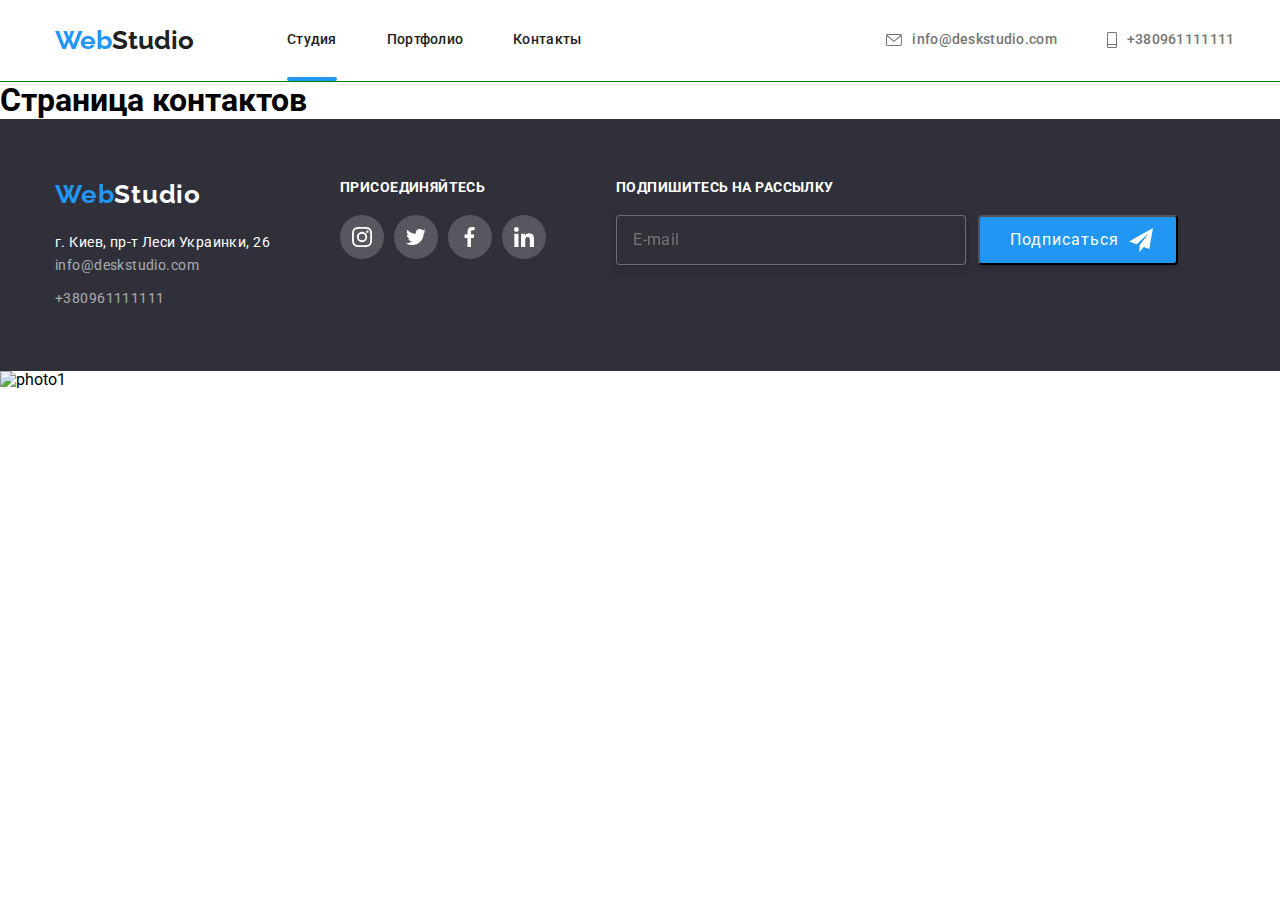
==== commit 87a11ad2: "27/01" ====
--- a/contact.html
+++ b/contact.html
@@ -21,23 +21,56 @@
         <div class="page-header container">
             <nav class="page-header__nav-bar">
                 <a class="page-header__logo" href="./index.html"><span class="page-header__web">Web</span>Studio</a>
-                <ul class="navigation">
-                    <li class="navigation__menu"><a href="./index.html" class="navigation__link">Студия</a></li>
-                    <li class="navigation__menu"><a href="./portfolio.html"
-                            class="navigation__link">Портфолио</a></li>
-                    <li class="navigation__menu"><a href="./contact.html" class="navigation__link navigation__link--accent">Контакты</a></li>
-                </ul>
+                <button type="button" class="header-button is-open" aria-expended="false" aria-controls="header-menu"
+                    data-menu-button>
+                    <svg width="40" height="40" aria-label="Переключатель мобильного меню">
+                        <use class="icon-cross" href="./imagescvg2/sprite3.svg#icon-close_40px"></use>
+                        <use class="icon-menu" href="./imagescvg2/sprite3.svg#icon-menu_40px"></use>
+                    </svg>
+                </button>
+                <div class="header-menu is-open" id="header-menu" data-menu>
+                    <ul class="navigation">
+                        <li class="navigation__menu">
+                            <a href="./index.html" class="navigation__link navigation__link--accent">Студия</a>
+                        </li>
+                        <li class="navigation__menu">
+                            <a href="./portfolio.html" class="navigation__link">Портфолио</a>
+                        </li>
+                        <li class="navigation__menu">
+                            <a href="./contact.html" class="navigation__link">Контакты</a>
+                        </li>
+                    </ul>
+    
+                    <ul class="contact-header">
+                        <li class="contact-header__item">
+                            <a class="contact-header__mail" href="mailto:info@deskstudio.com">
+                                <svg class="contact-header__icon" width="16px" height="12px">
+                                    <use class="header-menu-icon" href="./imagescvg/sprite.svg#mail"></use>
+                                </svg>info@deskstudio.com</a>
+                        </li>
+                        <li class="contact-header__item">
+                            <a class="contact-header__tel" href="tel:+380961111111">
+                                <svg class="contact-header__icon" width="10px" height="16px">
+                                    <use class="header-menu-icon" href="./imagescvg/sprite.svg#smartphone"></use>
+                                </svg>+380961111111</a>
+                        </li>
+                    </ul>
+                    <ul class="header-menu-socnet">
+                        <li class="menu-socnet__item">
+                            <a href="" class="menu-socnet__icon">Instagram</a>
+                        </li>
+                        <li class="menu-socnet__item">
+                            <a href="" class="menu-socnet__icon">Twitter</a>
+                        </li>
+                        <li class="menu-socnet__item">
+                            <a href="" class="menu-socnet__icon">Facebook</a>
+                        </li>
+                        <li class="menu-socnet__item">
+                            <a href="" class="menu-socnet__icon">Linkedin</a>
+                        </li>
+                    </ul>
+                </div>
             </nav>
-            <ul class="contact-header">
-                <li class="contact-header__item"><a class="contact-header__mail" href="mailto:info@deskstudio.com">
-                        <svg class="contact-header__icon" width="16px" height="12px">
-                            <use href="./imagescvg/sprite.svg#mail"></use>
-                        </svg>info@deskstudio.com</a></li>
-                <li class="contact-header__item"><a class="contact-header__tel" href="tel:+380961111111">
-                        <svg class="contact-header__icon" width="10px" height="16px">
-                            <use href="./imagescvg/sprite.svg#smartphone"></use>
-                        </svg>+380961111111</a></li>
-            </ul>
         </div>
     </header>
 <main>
--- a/css/main.css
+++ b/css/main.css
@@ -89,6 +89,7 @@
 }
 
 .header {
+  position: relative;
   border-bottom: 1px solid green;
 }
 @media screen and (min-width: 480px) {
@@ -112,7 +113,6 @@
 }
 
 .page-header {
-  position: relative;
   max-width: 1200px;
   padding: 0 15px;
   margin: 0 auto;
@@ -165,6 +165,7 @@
 
 /*MENU-BUTTON-BEGIN*/
 .header-button {
+  z-index: 999;
   display: -webkit-inline-box;
   display: -ms-inline-flexbox;
   display: inline-flex;
@@ -197,29 +198,36 @@
 }
 
 .header-menu {
-  position: absolute;
-  top: 90%;
-  left: 0;
-  width: 100%;
-  height: 796px;
-  background-color: yellowgreen;
+  display: block;
+  background-color: #ffffff;
   padding-left: 40px;
   padding-right: 40px;
-  font-size: 20px;
-}
+}
+
 @media screen and (max-width: 767px) {
   .header-menu {
     display: none;
+    position: absolute;
+    -webkit-box-orient: vertical;
+    -webkit-box-direction: normal;
+        -ms-flex-direction: column;
+            flex-direction: column;
+    top: 0;
+    left: 0;
+    width: 100%;
+    height: 796px;
+  }
+  .header-menu.is-open {
+    display: none;
   }
 }
 @media screen and (min-width: 768px) {
   .header-menu {
-    display: block;
-  }
-}
-
-.header-menu.is-open {
-  display: none;
+    display: -webkit-box;
+    display: -ms-flexbox;
+    display: flex;
+    padding: 0;
+  }
 }
 
 /*MENU-BUTTON-END*/
@@ -227,10 +235,6 @@
   display: -webkit-box;
   display: -ms-flexbox;
   display: flex;
-  -webkit-box-orient: horizontal;
-  -webkit-box-direction: normal;
-      -ms-flex-direction: row;
-          flex-direction: row;
 }
 
 .navigation {
@@ -245,6 +249,24 @@
 }
 .navigation__menu:not(:last-child) {
   margin-right: 50px;
+}
+@media screen and (max-width: 767px) {
+  .navigation {
+    -webkit-box-orient: vertical;
+    -webkit-box-direction: normal;
+        -ms-flex-direction: column;
+            flex-direction: column;
+    font-size: 40px;
+    font-weight: 500;
+    line-height: 1.175;
+    letter-spacing: 0.02em;
+  }
+  .navigation__menu:first-child {
+    margin-top: 48px;
+  }
+  .navigation__menu:not(:first-child) {
+    margin-top: 32px;
+  }
 }
 @media screen and (min-width: 768px) {
   .navigation {
@@ -291,6 +313,11 @@
   background: #2196f3;
   border-radius: 2px;
 }
+@media screen and (max-width: 767px) {
+  .navigation__link--accent::after {
+    display: none;
+  }
+}
 @media screen and (min-width: 768px) {
   .navigation__link--accent::after {
     margin-top: 34px;
@@ -306,6 +333,15 @@
   display: -webkit-box;
   display: -ms-flexbox;
   display: flex;
+}
+@media screen and (max-width: 767px) {
+  .contact-header {
+    -webkit-box-orient: vertical;
+    -webkit-box-direction: reverse;
+        -ms-flex-direction: column-reverse;
+            flex-direction: column-reverse;
+    margin-top: 306px;
+  }
 }
 @media screen and (min-width: 768px) {
   .contact-header {
@@ -335,6 +371,11 @@
 .contact-header__item:not(:last-child) {
   margin-right: 50px;
 }
+@media screen and (max-width: 767px) {
+  .contact-header__item:first-child {
+    margin-top: 32px;
+  }
+}
 @media screen and (min-width: 768px) {
   .contact-header__item:not(:last-child) {
     margin-bottom: 10px;
@@ -343,6 +384,12 @@
 @media screen and (min-width: 1200px) {
   .contact-header__item:not(:last-child) {
     margin-bottom: 0;
+  }
+}
+
+@media screen and (max-width: 767px) {
+  .header-menu-icon {
+    display: none;
   }
 }
 
@@ -354,14 +401,17 @@
 .contact-header__icon {
   margin-right: 10px;
 }
+@media screen and (max-width: 767px) {
+  .contact-header__icon {
+    margin-right: 0;
+    width: 0;
+  }
+}
 
 .contact-header__mail,
 .contact-header__tel {
   color: #757575;
-  font-size: 14px;
-  font-weight: 500;
-  line-height: 1.14;
-  letter-spacing: 0.02em;
+  /*@include fontMix(14px, 500, 1.14, 0.02em);*/
   display: -webkit-box;
   display: -ms-flexbox;
   display: flex;
@@ -381,19 +431,206 @@
   fill: #2196f3;
 }
 
-.slogan {
-  height: 600px;
-  max-width: 1600px;
+@media screen and (max-width: 767px) {
+  .contact-header__tel {
+    font-size: 34px;
+    font-weight: 500;
+    line-height: 1.176;
+    letter-spacing: 0.02em;
+    color: #2196f3;
+  }
+}
+@media screen and (min-width: 768px) {
+  .contact-header__tel {
+    font-size: 12px;
+    font-weight: 500;
+    line-height: 1.166;
+    letter-spacing: 0.02em;
+  }
+}
+@media screen and (min-width: 1200px) {
+  .contact-header__tel {
+    font-size: 14px;
+    font-weight: 500;
+    line-height: 1.14;
+    letter-spacing: 0.02em;
+  }
+}
+
+@media screen and (max-width: 767px) {
+  .contact-header__mail {
+    font-size: 24px;
+    font-weight: 500;
+    line-height: 1.166;
+    letter-spacing: 0.02em;
+  }
+}
+@media screen and (min-width: 768px) {
+  .contact-header__mail {
+    font-size: 12px;
+    font-weight: 500;
+    line-height: 1.166;
+    letter-spacing: 0.02em;
+  }
+}
+@media screen and (min-width: 1200px) {
+  .contact-header__mail {
+    font-size: 14px;
+    font-weight: 500;
+    line-height: 1.14;
+    letter-spacing: 0.02em;
+  }
+}
+
+@media screen and (max-width: 767px) {
+  .header-menu-socnet {
+    display: -webkit-box;
+    display: -ms-flexbox;
+    display: flex;
+    -webkit-box-orient: horizontal;
+    -webkit-box-direction: normal;
+        -ms-flex-direction: row;
+            flex-direction: row;
+    -webkit-box-pack: start;
+        -ms-flex-pack: start;
+            justify-content: start;
+    margin-top: 64px;
+    font-size: 18px;
+    font-weight: 500;
+    line-height: 1.22;
+    letter-spacing: 0.02em;
+  }
+}
+@media screen and (min-width: 768px) {
+  .header-menu-socnet {
+    display: none;
+  }
+}
+
+.menu-socnet__icon {
+  text-decoration: none;
+  color: #2196f3;
+  margin-right: 20px;
+}
+
+/*.slogan {
   margin-left: auto;
   margin-right: auto;
-  background-image: -webkit-gradient(linear, left top, right top, from(rgba(47, 48, 58, 0.4)), to(rgba(47, 48, 58, 0.4))), url(../images/Img_hero_v_2.jpg);
-  background-image: linear-gradient(to right, rgba(47, 48, 58, 0.4), rgba(47, 48, 58, 0.4)), url(../images/Img_hero_v_2.jpg);
   background-repeat: no-repeat;
   background-position: center;
-  padding: 200px 0;
-  background-color: #2f303a;
-}
-
+  background-color: #2f303a;}*/
+/*background-image: linear-gradient(
+      to right,
+      rgba(47, 48, 58, 0.4),
+      rgba(47, 48, 58, 0.4)
+    ),
+    url(../images/Img_hero.jpg);*/
+/*@media screen and (min-width: 480px) {
+    height: 400px;
+    max-width: 480px;
+    padding: 118px 0;
+    background-image: linear-gradient(
+        to right,
+        rgba(47, 48, 58, 0.4),
+        rgba(47, 48, 58, 0.4)
+      ),
+      url(../images/Img_hero_tel.jpg);
+  }
+  @media screen and (min-width: 768px) {
+    height: 400px;
+    max-width: 768px;
+    padding: 118px 0;
+    background-image: linear-gradient(
+        to right,
+        rgba(47, 48, 58, 0.4),
+        rgba(47, 48, 58, 0.4)
+      ),
+      url(../images/Img_hero_tablet.jpg);
+  }
+  @media screen and (min-width: 1200px) {
+    height: 600px;
+    max-width: 1600px;
+    padding: 200px 0;
+    background-image: linear-gradient(
+        to right,
+        rgba(47, 48, 58, 0.4),
+        rgba(47, 48, 58, 0.4)
+      ),
+      url("../images/Img_hero.jpg");
+  }*/
+/*@media (min-device-pixel-ratio: 2),
+    (-webkit-min-device-pixel-ratio: 2),
+    (min-resolution: 192dpi),
+    (min-resolution: 2dppx) {
+    .slogan {
+      background-image: linear-gradient(
+          to right,
+          rgba(47, 48, 58, 0.4),
+          rgba(47, 48, 58, 0.4)
+        ),
+        url("../images/img_hero@2x.jpg");
+    }
+  }*/
+@media screen and (min-width: 480px) {
+  .slogan {
+    margin-left: auto;
+    margin-right: auto;
+    background-repeat: no-repeat;
+    background-position: center;
+    background-color: #2f303a;
+    height: 400px;
+    max-width: 480px;
+    padding: 118px 0;
+    background-image: -webkit-gradient(linear, left top, right top, from(rgba(47, 48, 58, 0.4)), to(rgba(47, 48, 58, 0.4))), url("../images/img_hero_tel.jpg");
+    background-image: linear-gradient(to right, rgba(47, 48, 58, 0.4), rgba(47, 48, 58, 0.4)), url("../images/img_hero_tel.jpg");
+  }
+}
+@media screen and (min-width: 480px) and (min-device-pixel-ratio: 2), screen and (min-width: 480px) and (-webkit-min-device-pixel-ratio: 2), screen and (min-width: 480px) and (min-resolution: 192dpi), screen and (min-width: 480px) and (min-resolution: 2dppx) {
+  .slogan {
+    background-image: -webkit-gradient(linear, left top, right top, from(rgba(47, 48, 58, 0.4)), to(rgba(47, 48, 58, 0.4))), url("../images/img_hero_tel@2x.jpg");
+    background-image: linear-gradient(to right, rgba(47, 48, 58, 0.4), rgba(47, 48, 58, 0.4)), url("../images/img_hero_tel@2x.jpg");
+  }
+}
+@media screen and (min-width: 768px) {
+  .slogan {
+    margin-left: auto;
+    margin-right: auto;
+    background-repeat: no-repeat;
+    background-position: center;
+    background-color: #2f303a;
+    height: 400px;
+    max-width: 768px;
+    padding: 118px 0;
+    background-image: -webkit-gradient(linear, left top, right top, from(rgba(47, 48, 58, 0.4)), to(rgba(47, 48, 58, 0.4))), url("../images/img_hero_tablet.jpg");
+    background-image: linear-gradient(to right, rgba(47, 48, 58, 0.4), rgba(47, 48, 58, 0.4)), url("../images/img_hero_tablet.jpg");
+  }
+}
+@media screen and (min-width: 768px) and (min-device-pixel-ratio: 2), screen and (min-width: 768px) and (-webkit-min-device-pixel-ratio: 2), screen and (min-width: 768px) and (min-resolution: 192dpi), screen and (min-width: 768px) and (min-resolution: 2dppx) {
+  .slogan {
+    background-image: -webkit-gradient(linear, left top, right top, from(rgba(47, 48, 58, 0.4)), to(rgba(47, 48, 58, 0.4))), url("../images/img_hero_tablet@2x.jpg");
+    background-image: linear-gradient(to right, rgba(47, 48, 58, 0.4), rgba(47, 48, 58, 0.4)), url("../images/img_hero_tablet@2x.jpg");
+  }
+}
+@media screen and (min-width: 1200px) {
+  .slogan {
+    margin-left: auto;
+    margin-right: auto;
+    background-repeat: no-repeat;
+    background-position: center;
+    background-color: #2f303a;
+    height: 600px;
+    max-width: 1600px;
+    padding: 200px 0;
+    background-image: -webkit-gradient(linear, left top, right top, from(rgba(47, 48, 58, 0.4)), to(rgba(47, 48, 58, 0.4))), url("../images/img_hero.jpg");
+    background-image: linear-gradient(to right, rgba(47, 48, 58, 0.4), rgba(47, 48, 58, 0.4)), url("../images/img_hero.jpg");
+  }
+}
+@media screen and (min-width: 1200px) and (min-device-pixel-ratio: 2), screen and (min-width: 1200px) and (-webkit-min-device-pixel-ratio: 2), screen and (min-width: 1200px) and (min-resolution: 192dpi), screen and (min-width: 1200px) and (min-resolution: 2dppx) {
+  .slogan {
+    background-image: -webkit-gradient(linear, left top, right top, from(rgba(47, 48, 58, 0.4)), to(rgba(47, 48, 58, 0.4))), url("../images/img_hero@2x.jpg");
+    background-image: linear-gradient(to right, rgba(47, 48, 58, 0.4), rgba(47, 48, 58, 0.4)), url("../images/img_hero@2x.jpg");
+  }
+}
 .slogan-site__text {
   color: #ffffff;
   margin: 0 auto;
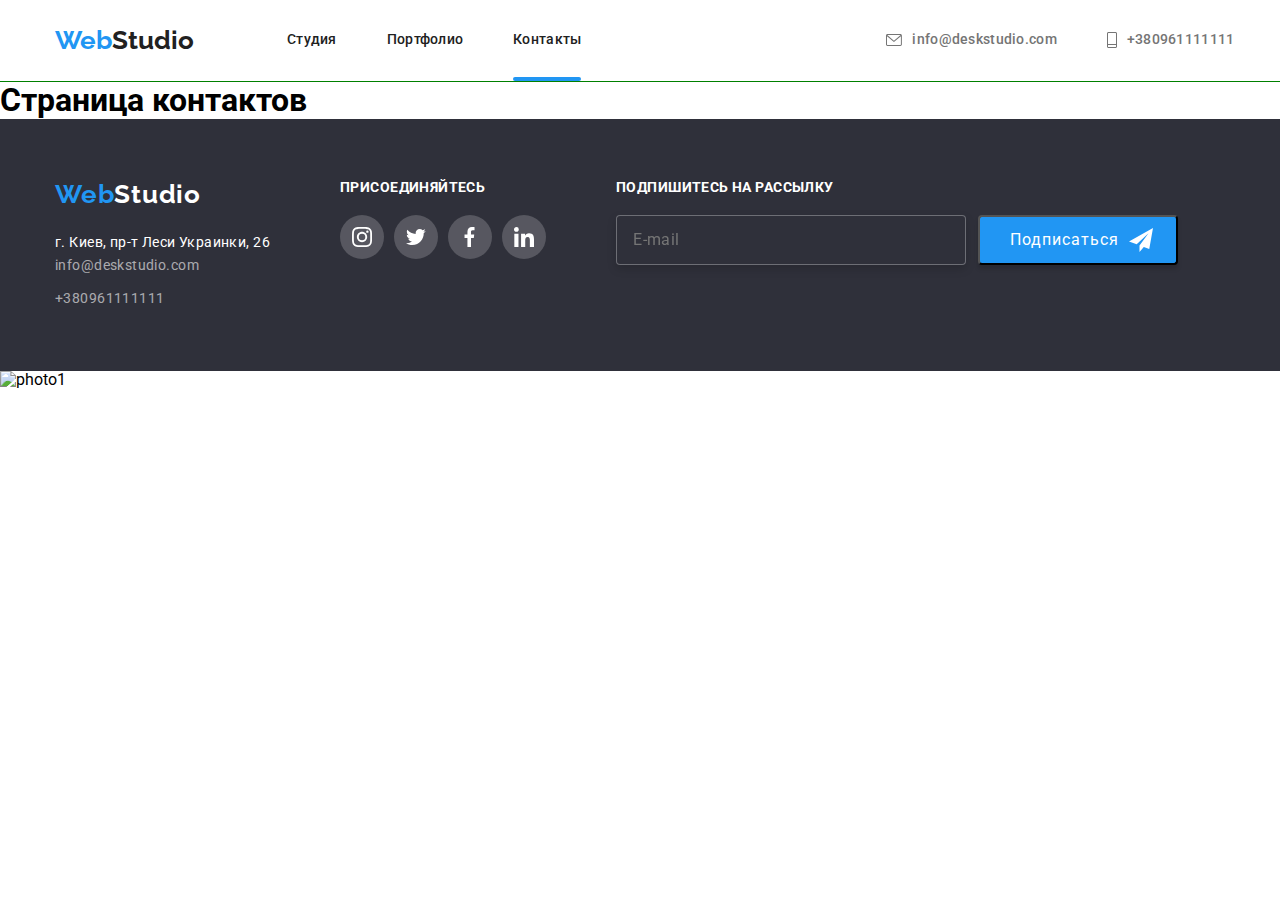
==== commit 8789fad2: "27/01END" ====
--- a/contact.html
+++ b/contact.html
@@ -31,13 +31,13 @@
                 <div class="header-menu is-open" id="header-menu" data-menu>
                     <ul class="navigation">
                         <li class="navigation__menu">
-                            <a href="./index.html" class="navigation__link navigation__link--accent">Студия</a>
+                            <a href="./index.html" class="navigation__link">Студия</a>
                         </li>
                         <li class="navigation__menu">
                             <a href="./portfolio.html" class="navigation__link">Портфолио</a>
                         </li>
                         <li class="navigation__menu">
-                            <a href="./contact.html" class="navigation__link">Контакты</a>
+                            <a href="./contact.html" class="navigation__link navigation__link--accent">Контакты</a>
                         </li>
                     </ul>
     
--- a/css/main.css
+++ b/css/main.css
@@ -69,7 +69,7 @@
   padding: 0 15px;
   margin: 0 auto;
 }
-@media screen and (min-width: 480px) {
+@media screen and (max-width: 767px) {
   .container,
 .footer-container {
     width: 480px;
@@ -513,64 +513,6 @@
   margin-right: 20px;
 }
 
-/*.slogan {
-  margin-left: auto;
-  margin-right: auto;
-  background-repeat: no-repeat;
-  background-position: center;
-  background-color: #2f303a;}*/
-/*background-image: linear-gradient(
-      to right,
-      rgba(47, 48, 58, 0.4),
-      rgba(47, 48, 58, 0.4)
-    ),
-    url(../images/Img_hero.jpg);*/
-/*@media screen and (min-width: 480px) {
-    height: 400px;
-    max-width: 480px;
-    padding: 118px 0;
-    background-image: linear-gradient(
-        to right,
-        rgba(47, 48, 58, 0.4),
-        rgba(47, 48, 58, 0.4)
-      ),
-      url(../images/Img_hero_tel.jpg);
-  }
-  @media screen and (min-width: 768px) {
-    height: 400px;
-    max-width: 768px;
-    padding: 118px 0;
-    background-image: linear-gradient(
-        to right,
-        rgba(47, 48, 58, 0.4),
-        rgba(47, 48, 58, 0.4)
-      ),
-      url(../images/Img_hero_tablet.jpg);
-  }
-  @media screen and (min-width: 1200px) {
-    height: 600px;
-    max-width: 1600px;
-    padding: 200px 0;
-    background-image: linear-gradient(
-        to right,
-        rgba(47, 48, 58, 0.4),
-        rgba(47, 48, 58, 0.4)
-      ),
-      url("../images/Img_hero.jpg");
-  }*/
-/*@media (min-device-pixel-ratio: 2),
-    (-webkit-min-device-pixel-ratio: 2),
-    (min-resolution: 192dpi),
-    (min-resolution: 2dppx) {
-    .slogan {
-      background-image: linear-gradient(
-          to right,
-          rgba(47, 48, 58, 0.4),
-          rgba(47, 48, 58, 0.4)
-        ),
-        url("../images/img_hero@2x.jpg");
-    }
-  }*/
 @media screen and (min-width: 480px) {
   .slogan {
     margin-left: auto;
@@ -683,10 +625,6 @@
   font-weight: bold;
   line-height: 1.87;
   letter-spacing: 0.06em;
-  /*font-size: 16px;
-   font-weight: bold;
-   line-height: 1.87;
-   letter-spacing: 0.06em;*/
   display: -webkit-box;
   display: -ms-flexbox;
   display: flex;
